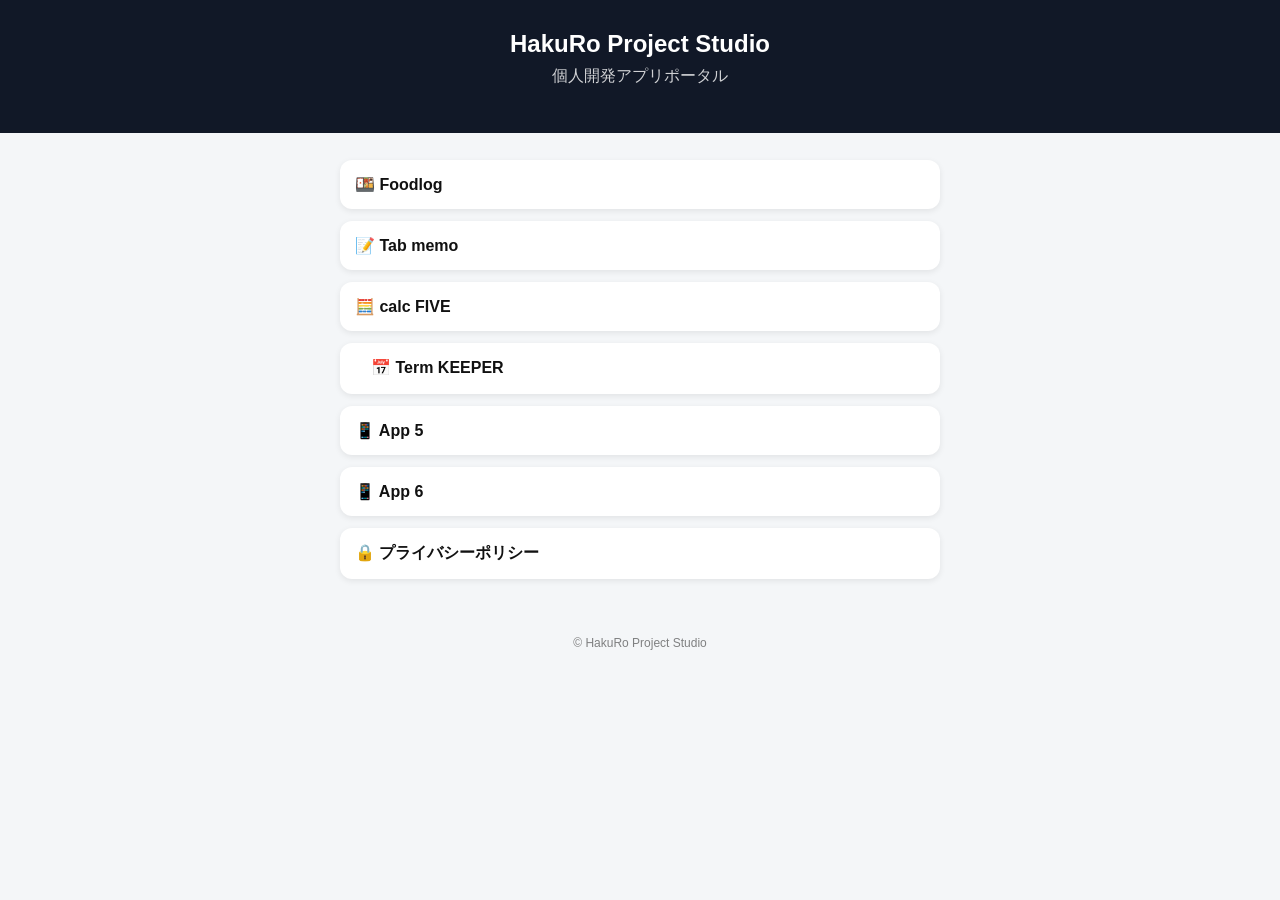
==== index.html @ e7bf29df "index.html" ====
<!DOCTYPE html>
<html lang="ja">
<head>
<meta charset="UTF-8">
<meta name="viewport" content="width=device-width, initial-scale=1.0">
<title>HakuRo Project Studio</title>

<style>
body {
  font-family: sans-serif;
  margin: 0;
  background: #f4f6f8;
  color: #333;
}

header {
  background: #111827;
  color: white;
  padding: 30px 20px;
  text-align: center;
}

header h1 {
  margin: 0;
  font-size: 24px;
}

header p {
  margin-top: 8px;
  opacity: 0.8;
}

.container {
  padding: 15px;
  max-width: 600px;
  margin: auto;
}

.card {
  background: white;
  margin: 12px 0;
  padding: 15px;
  border-radius: 12px;
  box-shadow: 0 2px 6px rgba(0,0,0,0.08);
  transition: 0.2s;
}

.card:hover {
  transform: scale(1.02);
}

a {
  text-decoration: none;
  color: #111;
  font-weight: bold;
}

footer {
  text-align: center;
  font-size: 12px;
  opacity: 0.6;
  margin: 30px 0;
}
</style>

</head>

<body>

<header>
  <h1>HakuRo Project Studio</h1>
  <p>個人開発アプリポータル</p>
</header>

<div class="container">

  <div class="card">
    <a href="foodlog.html">🍱 Foodlog</a>
  </div>

  <div class="card">
    <a href="tabmemo.html">📝 Tab memo</a>
  </div>

  <div class="card">
    <a href="calcfive.html">🧮 calc FIVE</a>
  </div>

  <div class="card">
　<a href="Term KEEPER.html">📅 Term KEEPER</a>
　</div>

  <div class="card">
    <a href="app5.html">📱 App 5</a>
  </div>

  <div class="card">
    <a href="app6.html">📱 App 6</a>
  </div>

  <div class="card">
    <a href="privacy.html">🔒 プライバシーポリシー</a>
  </div>

</div>

<footer>
© HakuRo Project Studio
</footer>

</body>
</html>
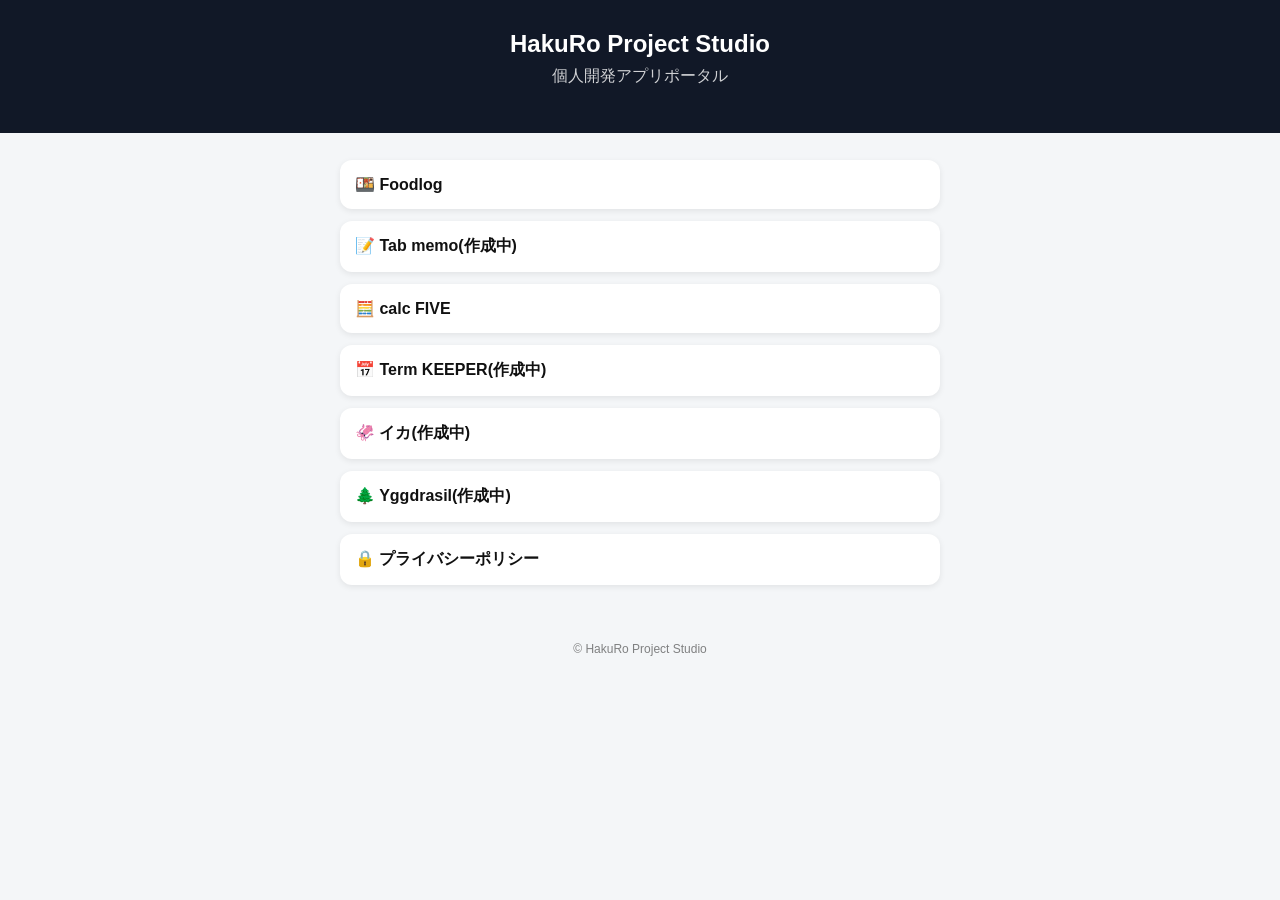
==== commit a314158d: "Update index.html" ====
--- a/index.html
+++ b/index.html
@@ -1,8 +1,3 @@
-
-
-
-
-
 <!DOCTYPE html>
 <html lang="ja">
 <head>
@@ -80,27 +75,27 @@
 <div class="container">
 
   <div class="card">
-    <a href="foodlog.html">🍱 Foodlog</a>
+    <a href="apps/foodlog.html">🍱 Foodlog</a>
   </div>
 
   <div class="card">
-    <a href="tabmemo.html">📝 Tab memo</a>
+    <a href="apps/tabmemo.html">📝 Tab memo(作成中)</a>
   </div>
 
   <div class="card">
-    <a href="calcfive.html">🧮 calc FIVE</a>
+    <a href="apps/calcfive.html">🧮 calc FIVE</a>
   </div>
 
   <div class="card">
-　<a href="Term KEEPER.html">📅 Term KEEPER</a>
-　</div>
-
+    <a href="apps/termkeeper.html">📅 Term KEEPER(作成中)</a>
+  </div>
+  
   <div class="card">
-    <a href="app5.html">📱 App 5</a>
+    <a href="apps/ikatap.html">🦑 イカ(作成中)</a>
   </div>
 
   <div class="card">
-    <a href="app6.html">📱 App 6</a>
+    <a href="apps/yggdrasil.html">🌲 Yggdrasil(作成中)</a>
   </div>
 
   <div class="card">
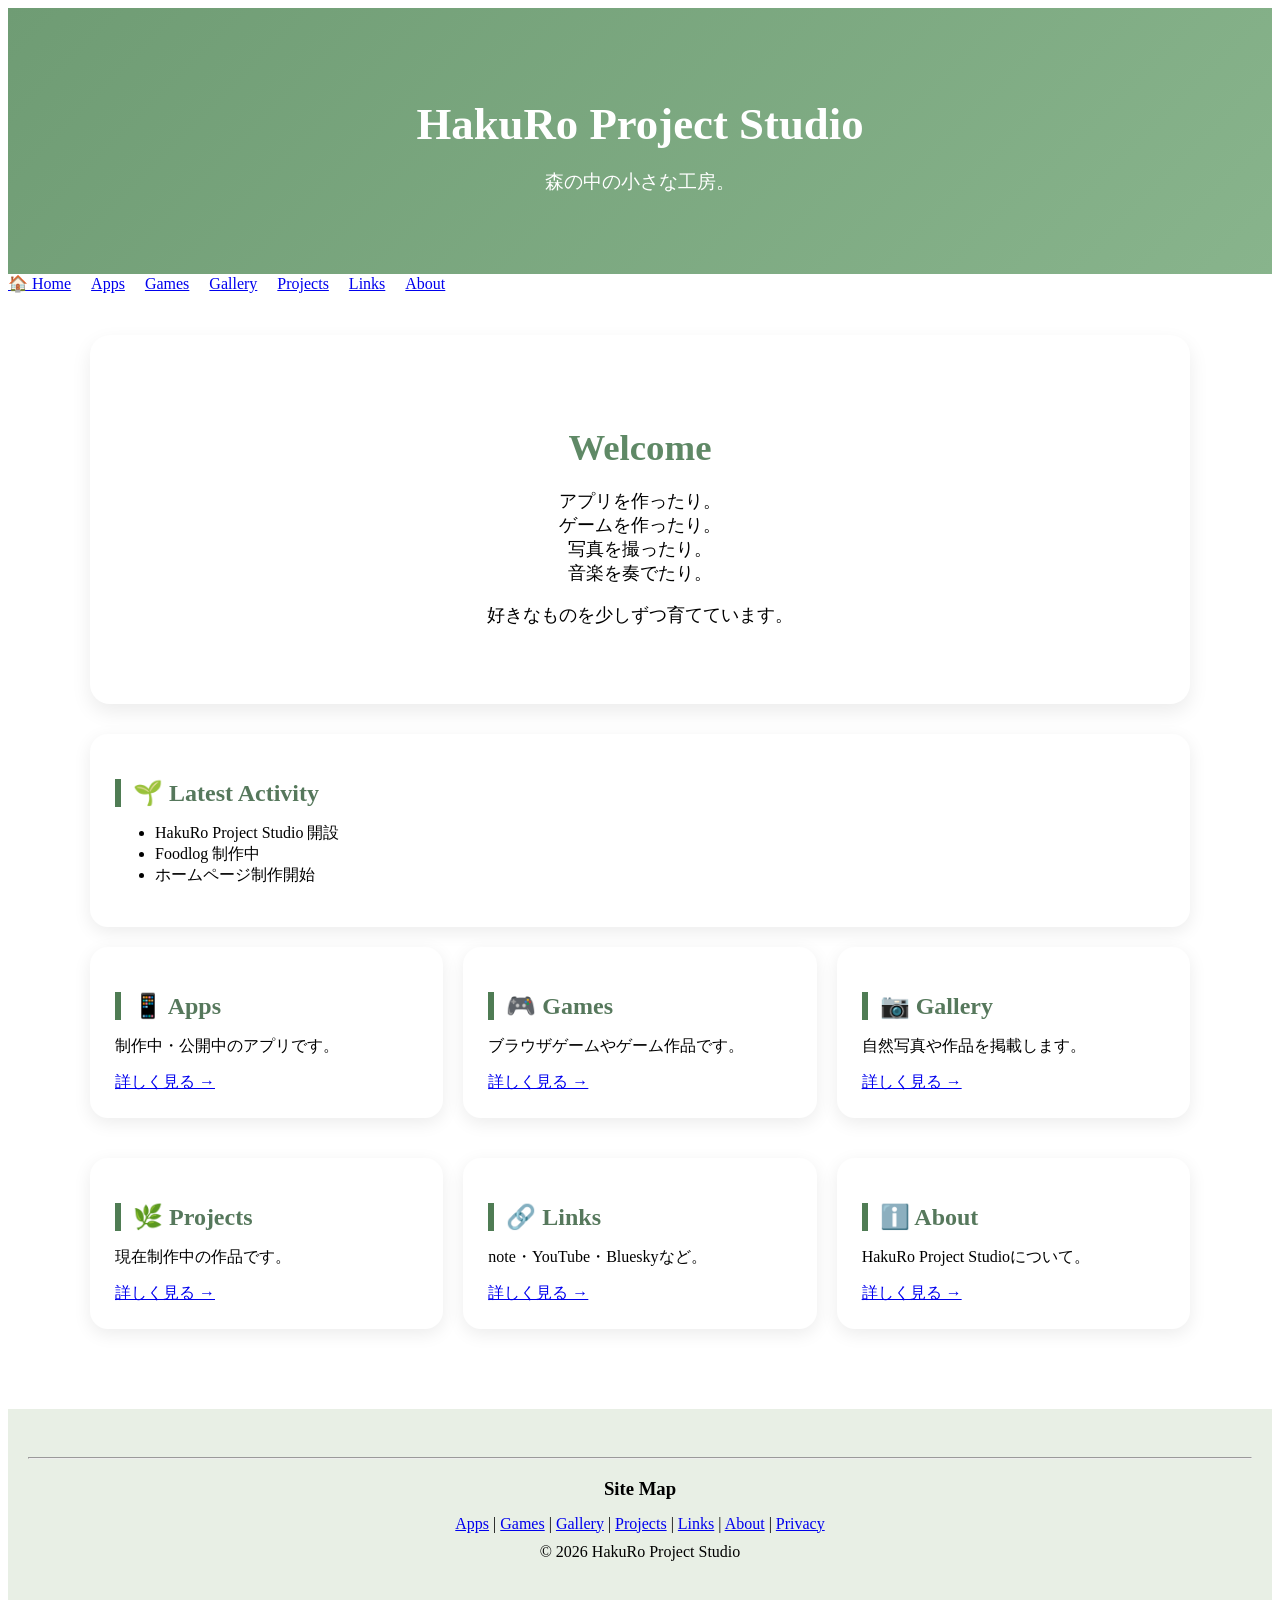
==== commit 793a2efd: "Update index.html" ====
--- a/index.html
+++ b/index.html
@@ -1,112 +1,236 @@
 <!DOCTYPE html>
 <html lang="ja">
+
 <head>
-<meta charset="UTF-8">
+
+    <meta charset="UTF-8">
 <meta name="viewport" content="width=device-width, initial-scale=1.0">
-<title>HakuRo Project Studio</title>
-
-<style>
-body {
-  font-family: sans-serif;
-  margin: 0;
-  background: #f4f6f8;
-  color: #333;
-}
-
-header {
-  background: #111827;
-  color: white;
-  padding: 30px 20px;
-  text-align: center;
-}
-
-header h1 {
-  margin: 0;
-  font-size: 24px;
-}
-
-header p {
-  margin-top: 8px;
-  opacity: 0.8;
-}
-
-.container {
-  padding: 15px;
-  max-width: 600px;
-  margin: auto;
-}
-
-.card {
-  background: white;
-  margin: 12px 0;
-  padding: 15px;
-  border-radius: 12px;
-  box-shadow: 0 2px 6px rgba(0,0,0,0.08);
-  transition: 0.2s;
-}
-
-.card:hover {
-  transform: scale(1.02);
-}
-
-a {
-  text-decoration: none;
-  color: #111;
-  font-weight: bold;
-}
-
-footer {
-  text-align: center;
-  font-size: 12px;
-  opacity: 0.6;
-  margin: 30px 0;
-}
-</style>
+
+<link rel="icon" type="image/png" href="images/web_icon.png">
+
+    <title>HakuRo Project Studio</title>
+
+   <link rel="stylesheet" href="css/base.css">
+<link rel="stylesheet" href="css/layout.css">
+<link rel="stylesheet" href="css/components.css">
+<link rel="stylesheet" href="css/apps.css">
+<link rel="stylesheet" href="css/gallery.css">
+<link rel="stylesheet" href="css/carousel.css">
+<link rel="stylesheet" href="css/responsive.css">
 
 </head>
 
 <body>
 
 <header>
-  <h1>HakuRo Project Studio</h1>
-  <p>個人開発アプリポータル</p>
+
+    <h1>HakuRo Project Studio</h1>
+
+    <p>森の中の小さな工房。</p>
+
 </header>
 
-<div class="container">
-
-  <div class="card">
-    <a href="apps/foodlog.html">🍱 Foodlog</a>
-  </div>
-
-  <div class="card">
-    <a href="apps/tabmemo.html">📝 Tab memo(作成中)</a>
-  </div>
-
-  <div class="card">
-    <a href="apps/calcfive.html">🧮 calc FIVE</a>
-  </div>
-
-  <div class="card">
-    <a href="apps/termkeeper.html">📅 Term KEEPER(作成中)</a>
-  </div>
-  
-  <div class="card">
-    <a href="apps/ikatap.html">🦑 イカ(作成中)</a>
-  </div>
-
-  <div class="card">
-    <a href="apps/yggdrasil.html">🌲 Yggdrasil(作成中)</a>
-  </div>
-
-  <div class="card">
-    <a href="privacy.html">🔒 プライバシーポリシー</a>
-  </div>
-
-</div>
+<nav>
+
+    <a href="index.html">🏠 Home</a>
+
+    　<a href="apps/index.html">Apps</a>
+
+    　<a href="games/index.html">Games</a>
+
+    　<a href="gallery/index.html">Gallery</a>
+
+    　<a href="projects/index.html">Projects</a>
+
+    　<a href="links/index.html">Links</a>
+
+    　<a href="about/index.html">About</a>
+
+</nav>
+
+<main>
+
+    <section class="hero">
+
+        <h2>Welcome</h2>
+
+        <p>
+
+            アプリを作ったり。<br>
+            ゲームを作ったり。<br>
+            写真を撮ったり。<br>
+            音楽を奏でたり。
+
+        </p>
+
+        <p>
+
+            好きなものを少しずつ育てています。
+
+        </p>
+
+    </section>
+
+    <section class="card">
+
+        <h2>🌱 Latest Activity</h2>
+
+        <ul>
+
+            <li>HakuRo Project Studio 開設</li>
+            <li>Foodlog 制作中</li>
+            <li>ホームページ制作開始</li>
+
+        </ul>
+
+    </section>
+
+    <div class="grid">
+
+        <section class="card">
+
+            <h2>📱 Apps</h2>
+
+            <p>
+
+                制作中・公開中のアプリです。
+
+            </p>
+
+            <a href="apps/index.html">
+
+                詳しく見る →
+
+            </a>
+
+        </section>
+
+        <section class="card">
+
+            <h2>🎮 Games</h2>
+
+            <p>
+
+                ブラウザゲームやゲーム作品です。
+
+            </p>
+
+            <a href="games/index.html">
+
+                詳しく見る →
+
+            </a>
+
+        </section>
+
+        <section class="card">
+
+            <h2>📷 Gallery</h2>
+
+            <p>
+
+                自然写真や作品を掲載します。
+
+            </p>
+
+            <a href="gallery/index.html">
+
+                詳しく見る →
+
+            </a>
+
+        </section>
+
+        <section class="card">
+
+            <h2>🌿 Projects</h2>
+
+            <p>
+
+                現在制作中の作品です。
+
+            </p>
+
+            <a href="projects/index.html">
+
+                詳しく見る →
+
+            </a>
+
+        </section>
+
+        <section class="card">
+
+            <h2>🔗 Links</h2>
+
+            <p>
+
+                note・YouTube・Blueskyなど。
+
+            </p>
+
+            <a href="links/index.html">
+
+                詳しく見る →
+
+            </a>
+
+        </section>
+
+        <section class="card">
+
+            <h2>ℹ️ About</h2>
+
+            <p>
+
+                HakuRo Project Studioについて。
+
+            </p>
+
+            <a href="about/index.html">
+
+                詳しく見る →
+
+            </a>
+
+        </section>
+
+    </div>
+
+</main>
 
 <footer>
-© HakuRo Project Studio
+
+<hr>
+
+<h3>Site Map</h3>
+
+<p>
+
+<a href="apps/index.html">Apps</a> |
+
+<a href="games/index.html">Games</a> |
+
+<a href="gallery/index.html">Gallery</a> |
+
+<a href="projects/index.html">Projects</a> |
+
+<a href="links/index.html">Links</a> |
+
+<a href="about/index.html">About</a> |
+
+<a href="privacy/index.html">Privacy</a>
+
+</p>
+
+<p>
+
+© 2026 HakuRo Project Studio
+
+</p>
+
 </footer>
 
 </body>
+
 </html>
--- a/css/layout.css
+++ b/css/layout.css
@@ -0,0 +1,126 @@
+/* ==========================
+   Layout
+========================== */
+
+/* -------------------------
+   Header
+------------------------- */
+
+header{
+
+    background:linear-gradient(135deg,#6f9c74,#88b48c);
+
+    color:white;
+
+    text-align:center;
+
+    padding:60px 20px;
+
+}
+
+header h1{
+
+    font-size:2.8rem;
+
+    margin-bottom:10px;
+
+}
+
+header p{
+
+    font-size:1.2rem;
+
+}
+
+/* -------------------------
+   Main
+------------------------- */
+
+main{
+
+    max-width:1100px;
+
+    margin:40px auto;
+
+    padding:0 20px;
+
+}
+
+/* -------------------------
+   Hero
+------------------------- */
+
+.hero{
+
+    background:white;
+
+    border-radius:20px;
+
+    padding:60px 30px;
+
+    margin-bottom:30px;
+
+    text-align:center;
+
+    box-shadow:0 8px 20px rgba(0,0,0,.08);
+
+}
+
+.hero h2{
+
+    color:#5f8966;
+
+    font-size:2.3rem;
+
+    margin-bottom:20px;
+
+}
+
+.hero p{
+
+    font-size:1.1rem;
+
+}
+
+/* -------------------------
+   Grid
+------------------------- */
+
+.grid{
+
+    display:grid;
+
+    grid-template-columns:repeat(auto-fit,minmax(280px,1fr));
+
+    gap:20px;
+
+}
+
+/* -------------------------
+   Footer
+------------------------- */
+
+footer{
+
+    margin-top:60px;
+
+    padding:40px 20px;
+
+    background:#e8efe5;
+
+    text-align:center;
+
+}
+
+footer h3{
+
+    margin-bottom:15px;
+
+}
+
+footer p {
+
+    margin: 10px 0;
+
+}
+
--- a/css/components.css
+++ b/css/components.css
@@ -0,0 +1,111 @@
+/* ==========================
+   Components
+========================== */
+
+/* -------------------------
+   Card
+------------------------- */
+
+.card{
+
+    background:white;
+
+    border-radius:18px;
+
+    padding:25px;
+
+    margin-bottom:20px;
+
+    box-shadow:0 5px 18px rgba(0,0,0,.08);
+
+    transition:.25s;
+
+}
+
+.card:hover{
+
+    transform:translateY(-5px);
+
+    box-shadow:0 12px 24px rgba(0,0,0,.12);
+
+}
+
+.card h2{
+
+    color:#56785c;
+
+    border-left:6px solid #4f7c54;
+
+    padding-left:12px;
+
+    margin-bottom:16px;
+
+}
+
+.card p {
+
+    margin-bottom: 15px;
+
+}
+
+/* -------------------------
+   Breadcrumb
+------------------------- */
+
+.breadcrumb{
+
+    max-width:1100px;
+
+    margin:0 auto 25px;
+
+    padding:0 5px;
+
+    font-size:.95rem;
+
+    color:#666;
+
+}
+
+.breadcrumb span{
+
+    margin:0 6px;
+
+}
+
+/* -------------------------
+   Status
+------------------------- */
+
+.status{
+
+    display:inline-block;
+
+    margin-top:12px;
+
+    padding:5px 12px;
+
+    border-radius:999px;
+
+    background:#e8f4ea;
+
+    color:#2f6d3f;
+
+    font-size:.9rem;
+
+    font-weight:bold;
+
+}
+
+/* -------------------------
+   Common Link
+------------------------- */
+
+.app-link{
+
+    display:inline-block;
+
+    margin-top:12px;
+
+    font-weight:bold;
+
+}
--- a/css/carousel.css
+++ b/css/carousel.css
@@ -0,0 +1,104 @@
+/* ==========================
+   Carousel
+========================== */
+
+.carousel{
+/* ==========================
+   Carousel
+========================== */
+
+.carousel{
+
+    max-width:340px;
+    margin:30px auto;
+
+}
+
+.carousel-window{
+
+    width:100%;
+    overflow:hidden;
+    border-radius:18px;
+    box-shadow:0 6px 16px rgba(0,0,0,.15);
+
+}
+
+.carousel-track{
+
+    display:flex;
+    transition:transform .35s ease;
+
+}
+
+.carousel-track img{
+
+    width:100%;
+    min-width:100%;
+    height:auto;
+    display:block;
+    user-select:none;
+    -webkit-user-drag:none;
+
+}
+
+.carousel-controls{
+
+    display:flex;
+    justify-content:center;
+    align-items:center;
+    gap:18px;
+    margin-top:18px;
+
+}
+
+.carousel-btn{
+
+    width:42px;
+    height:42px;
+    border:none;
+    border-radius:50%;
+    background:#5f8966;
+    color:#fff;
+    font-size:22px;
+    cursor:pointer;
+    transition:.2s;
+
+}
+
+.carousel-btn:hover{
+
+    background:#4f7c54;
+
+}
+
+.carousel-btn:active{
+
+    transform:scale(.95);
+
+}
+
+.carousel-dots{
+
+    display:flex;
+    align-items:center;
+    gap:10px;
+
+}
+
+.dot{
+
+    width:10px;
+    height:10px;
+    border-radius:50%;
+    background:#cccccc;
+    cursor:pointer;
+    transition:.2s;
+
+}
+
+.dot.active{
+
+    background:#5f8966;
+    transform:scale(1.25);
+
+}
--- a/css/responsive.css
+++ b/css/responsive.css
@@ -0,0 +1,165 @@
+/* ==========================
+   Responsive
+========================== */
+
+@media (max-width:700px){
+
+    /* Header */
+
+    header{
+
+        padding:45px 20px;
+
+    }
+
+    header h1{
+
+        font-size:2rem;
+
+    }
+
+    header p{
+
+        font-size:1rem;
+
+    }
+
+    /* Hero */
+
+    .hero{
+
+        padding:40px 20px;
+
+    }
+
+    .hero h2{
+
+        font-size:1.8rem;
+
+    }
+
+    /* Grid */
+
+    .grid{
+
+        grid-template-columns:1fr;
+
+    }
+
+    .app-grid{
+
+        grid-template-columns:1fr;
+
+    }
+
+    /* App Detail */
+
+    .app-detail-header{
+
+        flex-direction:column;
+
+        text-align:center;
+
+    }
+
+    .app-card{
+
+        flex-direction:column;
+
+        text-align:center;
+
+    }
+
+    /* Carousel */
+
+    .carousel{
+
+        gap:8px;
+
+    }
+
+    .carousel-track img{
+
+        width:180px;
+
+    }
+
+}
+
+/* ==========================
+   Carousel Responsive
+========================== */
+
+@media (max-width:700px){
+
+    .carousel{
+
+        max-width:280px;
+
+    }
+
+    .carousel-window{
+
+        width:280px;
+
+    }
+
+    .carousel-track img{
+
+        width:280px;
+
+        min-width:280px;
+
+    }
+
+    .carousel-controls{
+
+        gap:14px;
+
+        margin-top:14px;
+
+    }
+
+    .carousel-btn{
+
+        width:38px;
+
+        height:38px;
+
+        font-size:20px;
+
+    }
+
+    .dot{
+
+        width:9px;
+
+        height:9px;
+
+    }
+
+}
+
+@media (max-width:1000px){
+
+    .carousel{
+
+        max-width:320px;
+
+    }
+
+    .carousel-window{
+
+        width:320px;
+
+    }
+
+    .carousel-track img{
+
+        width:320px;
+
+        min-width:320px;
+
+    }
+
+}
